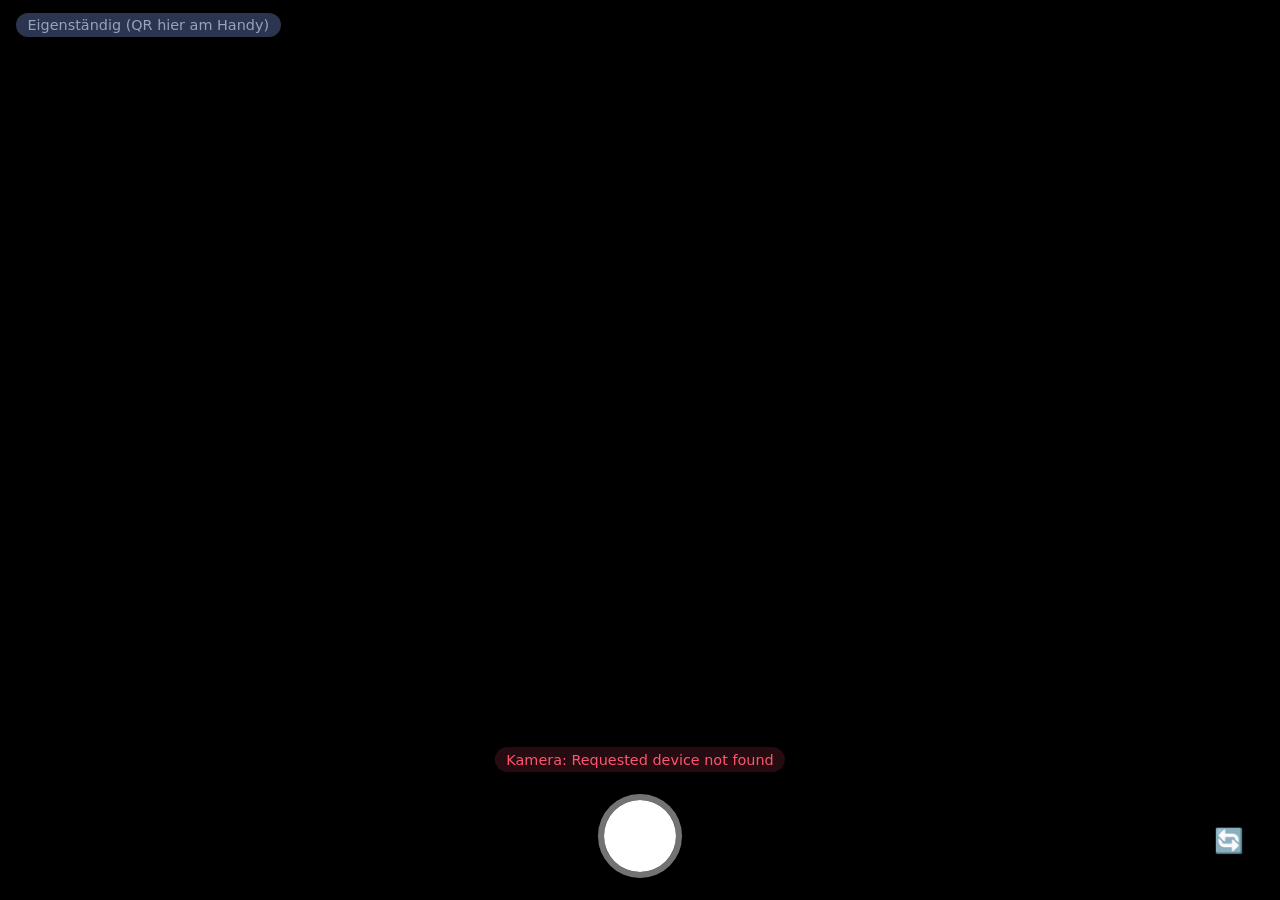
==== handy.html @ c6cf7c7c "Foto-Aktion: Laptop-, Handy- und Foto-Seite mit QR-Code-Abholung Co-Authored-By: Claude Sonnet 5.5 <" ====
<!DOCTYPE html>
<html lang="de">
<head>
<meta charset="utf-8">
<meta name="viewport" content="width=device-width, initial-scale=1, viewport-fit=cover">
<title>Handy – Foto-Aktion</title>
<link rel="stylesheet" href="style.css">
<style>
  html, body { overflow: hidden; }
  body { position: fixed; inset: 0; }
  #camView { position: absolute; inset: 0; background: #000; }
  #camView video { width: 100%; height: 100%; object-fit: cover; display: block; }
  #camView video.mirror { transform: scaleX(-1); }
  .top { position: absolute; top: 0; left: 0; right: 0; padding: calc(env(safe-area-inset-top) + .8rem) 1rem 0; display: flex; justify-content: space-between; align-items: center; gap: .5rem; }
  .bottom { position: absolute; bottom: 0; left: 0; right: 0; padding: 1rem 1rem calc(env(safe-area-inset-bottom) + 1.4rem); display: flex; justify-content: center; align-items: center; }
  .shutter { width: 5.2rem; height: 5.2rem; border-radius: 50%; padding: 0; background: #fff; border: 6px solid rgba(255,255,255,.45); background-clip: padding-box; }
  .shutter:disabled { opacity: .4; }
  .flip { position: absolute; right: 1.5rem; bottom: calc(env(safe-area-inset-bottom) + 2rem); width: 3.4rem; height: 3.4rem; border-radius: 50%; padding: 0; font-size: 1.5rem; background: rgba(0,0,0,.5); }
  .toast { position: absolute; left: 50%; bottom: calc(env(safe-area-inset-bottom) + 8rem); transform: translateX(-50%); max-width: 90%; }

  #result { position: absolute; inset: 0; background: var(--bg); overflow-y: auto; padding: calc(env(safe-area-inset-top) + 1rem) 1.2rem 2rem; text-align: center; }
  #result img { width: 100%; max-height: 30vh; object-fit: contain; border-radius: 14px; background: #000; }
  #result .qr { width: min(80vw, 20rem); margin: 1rem auto; }
  .spinner { width: 3rem; height: 3rem; border: 5px solid #2b3550; border-top-color: var(--accent); border-radius: 50%; animation: spin 1s linear infinite; margin: 2rem auto; }
  @keyframes spin { to { transform: rotate(360deg); } }
</style>
</head>
<body>

<div id="camView">
  <video id="video" autoplay playsinline muted></video>
  <div id="count" class="count"></div>
  <div id="flash" class="flash"></div>
  <div class="top">
    <span id="modeStatus" class="status">…</span>
  </div>
  <div id="toast" class="toast status err hidden"></div>
  <div class="bottom">
    <button id="shootBtn" class="shutter" aria-label="Foto machen"></button>
    <button id="flipBtn" class="flip" aria-label="Kamera wechseln">🔄</button>
  </div>
</div>

<div id="result" class="hidden">
  <img id="photo" alt="Dein Foto">
  <div id="uploading"><div class="spinner"></div><p>Foto wird hochgeladen …</p></div>
  <div id="uploaded" class="hidden">
    <h2>📱 Scannen &amp; Foto holen</h2>
    <div id="resultQr" class="qr"></div>
  </div>
  <div id="uploadError" class="error hidden"></div>
  <p>
    <button id="retryBtn" class="secondary hidden">Nochmal hochladen</button>
    <button id="newBtn">Nächstes Foto</button>
  </p>
</div>

<script src="config.js"></script>
<script src="lib/qrcode.js"></script>
<script src="lib/peerjs.min.js"></script>
<script src="common.js"></script>
<script>
(function () {
  const $ = (id) => document.getElementById(id);
  const CFG = window.CONFIG;
  document.title = CFG.TITLE + " – Handy";

  // Code aus dem Link (…/handy.html#abc123) => Kopplung mit Laptop, sonst eigenständig
  const code = location.hash.replace("#", "").trim();
  const paired = code.length > 0;

  let facing = "environment";
  let busy = false;
  let lastBlob = null;
  let conn = null;
  let peer = null;

  function setMode(text, cls) {
    const el = $("modeStatus");
    el.textContent = text;
    el.className = "status" + (cls ? " " + cls : "");
  }

  let toastTimer = null;
  function toast(text) {
    const t = $("toast");
    t.textContent = text;
    t.classList.remove("hidden");
    clearTimeout(toastTimer);
    toastTimer = setTimeout(() => t.classList.add("hidden"), 3500);
  }

  // ---------- Kamera ----------
  async function initCamera() {
    try {
      await WCU.startCamera($("video"), facing);
      $("video").classList.toggle("mirror", facing === "user");
    } catch (e) {
      toast("Kamera: " + e.message);
    }
  }

  $("flipBtn").addEventListener("click", async () => {
    facing = facing === "environment" ? "user" : "environment";
    await initCamera();
  });

  $("shootBtn").addEventListener("click", async () => {
    if (busy) return;
    busy = true;
    $("shootBtn").disabled = true;
    try {
      await WCU.countdown($("count"), CFG.COUNTDOWN);
      WCU.flash($("flash"));
      let blob = await WCU.snapshot($("video"));
      if (paired) await sendToLaptop(blob);
      else await showResult(blob);
    } catch (e) {
      toast(e.message);
    } finally {
      busy = false;
      $("shootBtn").disabled = false;
    }
  });

  // ---------- Modus A: an Laptop schicken ----------
  async function sendToLaptop(blob) {
    if (!conn || !conn.open) throw new Error("Nicht mit dem Laptop verbunden.");
    conn.send({ kind: "photo", data: await blob.arrayBuffer() });
    setMode("Gesendet …", "");
  }

  function connectToLaptop() {
    setMode("Verbinde mit Laptop …", "");
    peer = new Peer();
    peer.on("open", () => {
      conn = peer.connect("wcu-" + code, { reliable: true });
      conn.on("open", () => setMode("Mit Laptop verbunden ✓", "ok"));
      conn.on("data", (msg) => { if (msg && msg.kind === "received") setMode("Foto angekommen ✓", "ok"); });
      conn.on("close", () => { setMode("Verbindung weg – neuer Versuch …", "err"); retry(); });
      conn.on("error", () => { setMode("Verbindungsfehler …", "err"); retry(); });
    });
    peer.on("disconnected", () => { try { peer.reconnect(); } catch (e) {} });
    peer.on("error", (err) => {
      setMode(err.type === "peer-unavailable" ? "Laptop nicht gefunden …" : "Verbindungsfehler …", "err");
      retry();
    });
  }
  let retryTimer = null;
  function retry() {
    clearTimeout(retryTimer);
    retryTimer = setTimeout(() => {
      try { if (peer) peer.destroy(); } catch (e) {}
      connectToLaptop();
    }, 3000);
  }

  // ---------- Modus B: eigenständig, QR auf dem Handy ----------
  async function showResult(blob) {
    lastBlob = blob;
    $("photo").src = URL.createObjectURL(blob);
    $("camView").classList.add("hidden");
    $("result").classList.remove("hidden");
    await upload();
  }

  async function upload() {
    $("uploading").classList.remove("hidden");
    $("uploaded").classList.add("hidden");
    $("uploadError").classList.add("hidden");
    $("retryBtn").classList.add("hidden");
    try {
      const imageUrl = await WCU.uploadBlob(lastBlob);
      WCU.renderQR($("resultQr"), WCU.viewerLink(imageUrl));
      $("uploading").classList.add("hidden");
      $("uploaded").classList.remove("hidden");
    } catch (e) {
      $("uploading").classList.add("hidden");
      $("uploadError").textContent = e.message;
      $("uploadError").classList.remove("hidden");
      $("retryBtn").classList.remove("hidden");
    }
  }

  $("retryBtn").addEventListener("click", upload);
  $("newBtn").addEventListener("click", () => {
    $("result").classList.add("hidden");
    $("camView").classList.remove("hidden");
    lastBlob = null;
  });

  // ---------- Start ----------
  initCamera();
  if (paired) connectToLaptop();
  else setMode("Eigenständig (QR hier am Handy)", "");
})();
</script>
</body>
</html>
---- style.css ----
:root {
  --bg: #0f1420;
  --panel: #1a2133;
  --text: #f2f5fb;
  --muted: #98a2b8;
  --accent: #ff6b3d;
  --ok: #3ddc97;
  --err: #ff5470;
}
* { box-sizing: border-box; }
html, body { margin: 0; height: 100%; }
body {
  background: var(--bg);
  color: var(--text);
  font-family: system-ui, -apple-system, "Segoe UI", Roboto, sans-serif;
}
h1, h2 { margin: 0 0 .4em; }
a { color: var(--accent); }
button, .btn {
  font: inherit;
  font-weight: 600;
  border: 0;
  border-radius: 14px;
  padding: .8em 1.4em;
  background: var(--accent);
  color: #fff;
  cursor: pointer;
  text-decoration: none;
  display: inline-block;
}
button.secondary, .btn.secondary { background: #2b3550; }
button:disabled { opacity: .5; cursor: default; }
.hidden { display: none !important; }

.status {
  display: inline-block;
  padding: .3em .8em;
  border-radius: 999px;
  background: #2b3550;
  font-size: .9rem;
  color: var(--muted);
}
.status.ok { background: rgba(61, 220, 151, .15); color: var(--ok); }
.status.err { background: rgba(255, 84, 112, .15); color: var(--err); }

.error {
  background: rgba(255, 84, 112, .15);
  color: var(--err);
  padding: .8em 1em;
  border-radius: 12px;
  margin: .8em 0;
}

/* Kamera-Bereich */
.cam {
  position: relative;
  background: #000;
  border-radius: 18px;
  overflow: hidden;
  aspect-ratio: 16 / 9;
}
.cam video { width: 100%; height: 100%; object-fit: cover; display: block; }
.cam video.mirror { transform: scaleX(-1); }
.count {
  position: absolute; inset: 0;
  display: flex; align-items: center; justify-content: center;
  font-size: min(30vw, 14rem);
  font-weight: 800;
  color: #fff;
  text-shadow: 0 4px 30px rgba(0, 0, 0, .6);
  pointer-events: none;
}
.count.pop { animation: pop 1s ease-out; }
@keyframes pop { from { transform: scale(1.6); opacity: .2; } to { transform: scale(1); opacity: 1; } }
.flash { position: absolute; inset: 0; background: #fff; opacity: 0; pointer-events: none; }
.flash.go { animation: flash .5s ease-out; }
@keyframes flash { from { opacity: .95; } to { opacity: 0; } }

/* QR */
.qr { background: #fff; border-radius: 16px; padding: 10px; }
.qr svg { width: 100%; height: auto; display: block; }

/* Landing */
.landing {
  min-height: 100%;
  display: flex; flex-direction: column; align-items: center; justify-content: center;
  gap: 1.2rem; text-align: center; padding: 2rem;
}
.landing .choices { display: flex; gap: 1rem; flex-wrap: wrap; justify-content: center; }
.landing .btn { font-size: 1.3rem; padding: 1.2em 2em; }
.landing p { color: var(--muted); max-width: 32rem; }
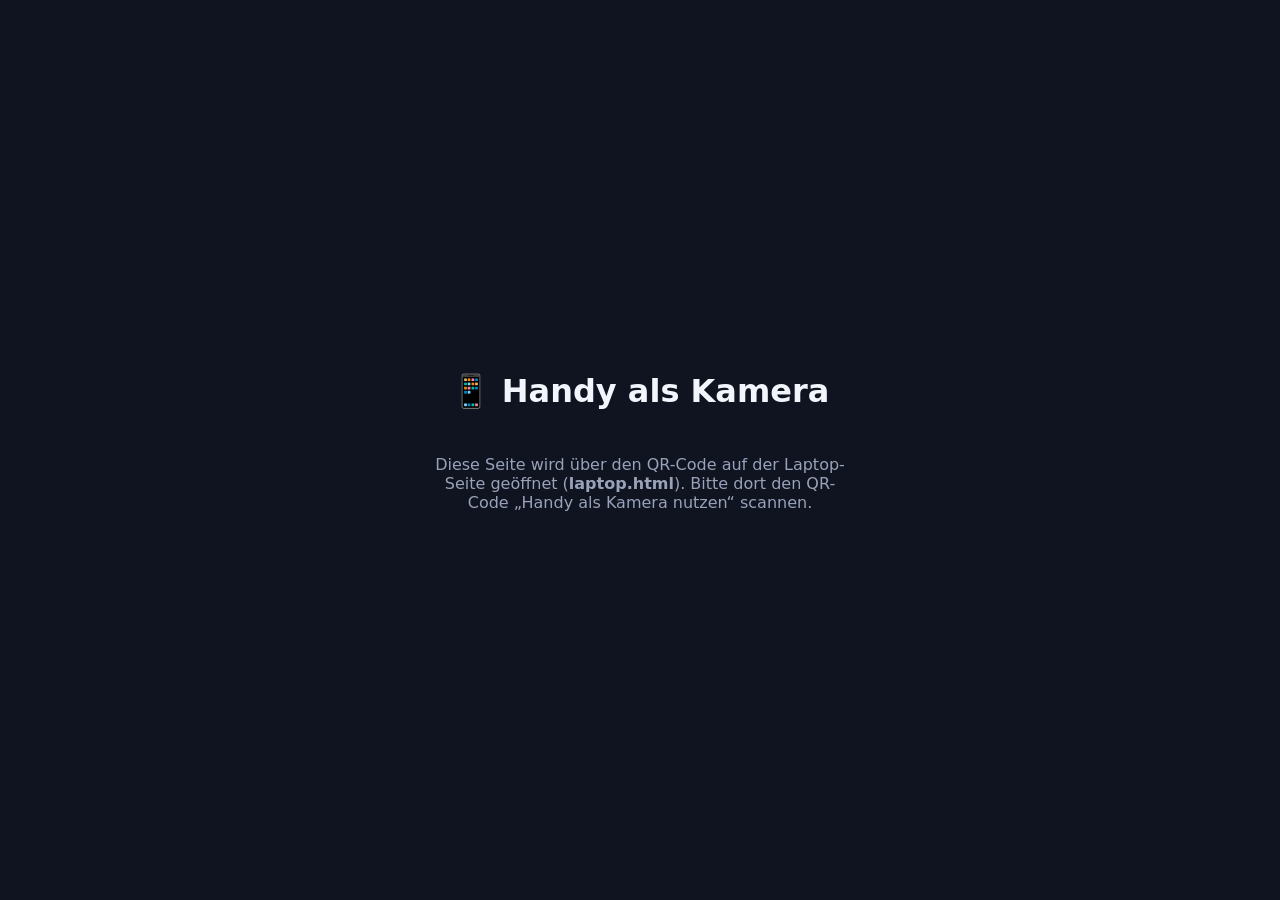
==== commit 56e32398: "Fotos privat auf dem Laptop speichern (Python-Server + Tunnel), Foto-Seite mit Filtern und Download " ====
--- a/handy.html
+++ b/handy.html
@@ -18,14 +18,16 @@
   .flip { position: absolute; right: 1.5rem; bottom: calc(env(safe-area-inset-bottom) + 2rem); width: 3.4rem; height: 3.4rem; border-radius: 50%; padding: 0; font-size: 1.5rem; background: rgba(0,0,0,.5); }
   .toast { position: absolute; left: 50%; bottom: calc(env(safe-area-inset-bottom) + 8rem); transform: translateX(-50%); max-width: 90%; }
 
-  #result { position: absolute; inset: 0; background: var(--bg); overflow-y: auto; padding: calc(env(safe-area-inset-top) + 1rem) 1.2rem 2rem; text-align: center; }
-  #result img { width: 100%; max-height: 30vh; object-fit: contain; border-radius: 14px; background: #000; }
-  #result .qr { width: min(80vw, 20rem); margin: 1rem auto; }
-  .spinner { width: 3rem; height: 3rem; border: 5px solid #2b3550; border-top-color: var(--accent); border-radius: 50%; animation: spin 1s linear infinite; margin: 2rem auto; }
-  @keyframes spin { to { transform: rotate(360deg); } }
+  #noCode { position: absolute; inset: 0; background: var(--bg); display: flex; flex-direction: column; align-items: center; justify-content: center; gap: 1rem; padding: 2rem; text-align: center; }
+  #noCode p { color: var(--muted); max-width: 26rem; }
 </style>
 </head>
 <body>
+
+<div id="noCode" class="hidden">
+  <h1>📱 Handy als Kamera</h1>
+  <p>Diese Seite wird über den QR-Code auf der Laptop-Seite geöffnet (<b>laptop.html</b>). Bitte dort den QR-Code „Handy als Kamera nutzen“ scannen.</p>
+</div>
 
 <div id="camView">
   <video id="video" autoplay playsinline muted></video>
@@ -41,22 +43,7 @@
   </div>
 </div>
 
-<div id="result" class="hidden">
-  <img id="photo" alt="Dein Foto">
-  <div id="uploading"><div class="spinner"></div><p>Foto wird hochgeladen …</p></div>
-  <div id="uploaded" class="hidden">
-    <h2>📱 Scannen &amp; Foto holen</h2>
-    <div id="resultQr" class="qr"></div>
-  </div>
-  <div id="uploadError" class="error hidden"></div>
-  <p>
-    <button id="retryBtn" class="secondary hidden">Nochmal hochladen</button>
-    <button id="newBtn">Nächstes Foto</button>
-  </p>
-</div>
-
 <script src="config.js"></script>
-<script src="lib/qrcode.js"></script>
 <script src="lib/peerjs.min.js"></script>
 <script src="common.js"></script>
 <script>
@@ -65,13 +52,16 @@
   const CFG = window.CONFIG;
   document.title = CFG.TITLE + " – Handy";
 
-  // Code aus dem Link (…/handy.html#abc123) => Kopplung mit Laptop, sonst eigenständig
+  // Code aus dem Link (…/handy.html#abc123) = Kopplung mit dem Laptop
   const code = location.hash.replace("#", "").trim();
-  const paired = code.length > 0;
+  if (!code) {
+    $("camView").classList.add("hidden");
+    $("noCode").classList.remove("hidden");
+    return;
+  }
 
   let facing = "environment";
   let busy = false;
-  let lastBlob = null;
   let conn = null;
   let peer = null;
 
@@ -112,9 +102,10 @@
     try {
       await WCU.countdown($("count"), CFG.COUNTDOWN);
       WCU.flash($("flash"));
-      let blob = await WCU.snapshot($("video"));
-      if (paired) await sendToLaptop(blob);
-      else await showResult(blob);
+      const blob = await WCU.snapshot($("video"));
+      if (!conn || !conn.open) throw new Error("Nicht mit dem Laptop verbunden.");
+      conn.send({ kind: "photo", data: await blob.arrayBuffer() });
+      setMode("Gesendet …", "");
     } catch (e) {
       toast(e.message);
     } finally {
@@ -123,13 +114,7 @@
     }
   });
 
-  // ---------- Modus A: an Laptop schicken ----------
-  async function sendToLaptop(blob) {
-    if (!conn || !conn.open) throw new Error("Nicht mit dem Laptop verbunden.");
-    conn.send({ kind: "photo", data: await blob.arrayBuffer() });
-    setMode("Gesendet …", "");
-  }
-
+  // ---------- Verbindung zum Laptop (PeerJS / WebRTC) ----------
   function connectToLaptop() {
     setMode("Verbinde mit Laptop …", "");
     peer = new Peer();
@@ -155,44 +140,8 @@
     }, 3000);
   }
 
-  // ---------- Modus B: eigenständig, QR auf dem Handy ----------
-  async function showResult(blob) {
-    lastBlob = blob;
-    $("photo").src = URL.createObjectURL(blob);
-    $("camView").classList.add("hidden");
-    $("result").classList.remove("hidden");
-    await upload();
-  }
-
-  async function upload() {
-    $("uploading").classList.remove("hidden");
-    $("uploaded").classList.add("hidden");
-    $("uploadError").classList.add("hidden");
-    $("retryBtn").classList.add("hidden");
-    try {
-      const imageUrl = await WCU.uploadBlob(lastBlob);
-      WCU.renderQR($("resultQr"), WCU.viewerLink(imageUrl));
-      $("uploading").classList.add("hidden");
-      $("uploaded").classList.remove("hidden");
-    } catch (e) {
-      $("uploading").classList.add("hidden");
-      $("uploadError").textContent = e.message;
-      $("uploadError").classList.remove("hidden");
-      $("retryBtn").classList.remove("hidden");
-    }
-  }
-
-  $("retryBtn").addEventListener("click", upload);
-  $("newBtn").addEventListener("click", () => {
-    $("result").classList.add("hidden");
-    $("camView").classList.remove("hidden");
-    lastBlob = null;
-  });
-
-  // ---------- Start ----------
   initCamera();
-  if (paired) connectToLaptop();
-  else setMode("Eigenständig (QR hier am Handy)", "");
+  connectToLaptop();
 })();
 </script>
 </body>
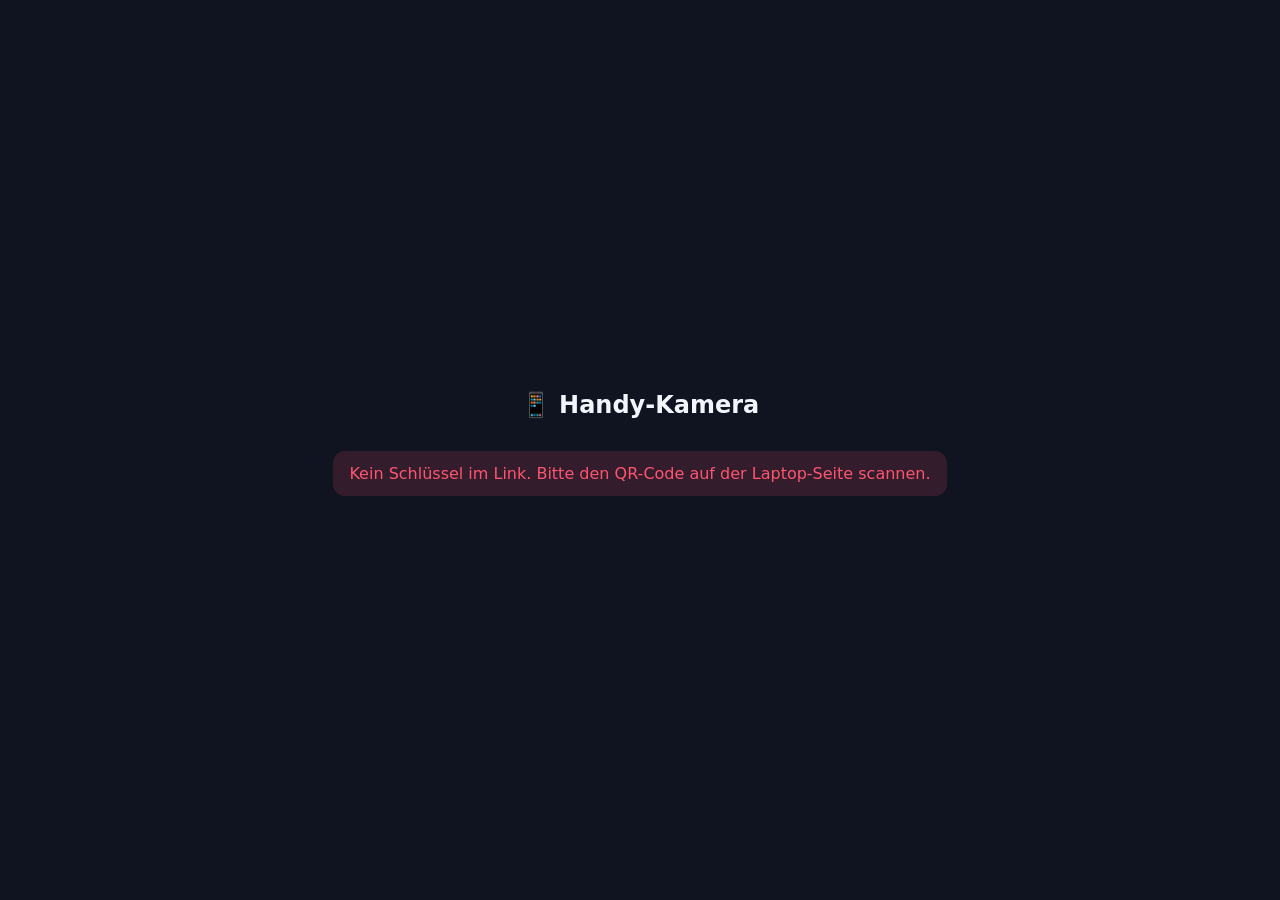
==== commit ab29dacf: "Alles lokal: Laptop- und Handy-Seite vom Python-Server, Handy hat Vorrang vor Laptop-Kamera, PeerJS " ====
--- a/handy.html
+++ b/handy.html
@@ -6,142 +6,121 @@
 <title>Handy – Foto-Aktion</title>
 <link rel="stylesheet" href="style.css">
 <style>
-  html, body { overflow: hidden; }
-  body { position: fixed; inset: 0; }
-  #camView { position: absolute; inset: 0; background: #000; }
-  #camView video { width: 100%; height: 100%; object-fit: cover; display: block; }
-  #camView video.mirror { transform: scaleX(-1); }
-  .top { position: absolute; top: 0; left: 0; right: 0; padding: calc(env(safe-area-inset-top) + .8rem) 1rem 0; display: flex; justify-content: space-between; align-items: center; gap: .5rem; }
-  .bottom { position: absolute; bottom: 0; left: 0; right: 0; padding: 1rem 1rem calc(env(safe-area-inset-bottom) + 1.4rem); display: flex; justify-content: center; align-items: center; }
-  .shutter { width: 5.2rem; height: 5.2rem; border-radius: 50%; padding: 0; background: #fff; border: 6px solid rgba(255,255,255,.45); background-clip: padding-box; }
-  .shutter:disabled { opacity: .4; }
-  .flip { position: absolute; right: 1.5rem; bottom: calc(env(safe-area-inset-bottom) + 2rem); width: 3.4rem; height: 3.4rem; border-radius: 50%; padding: 0; font-size: 1.5rem; background: rgba(0,0,0,.5); }
-  .toast { position: absolute; left: 50%; bottom: calc(env(safe-area-inset-bottom) + 8rem); transform: translateX(-50%); max-width: 90%; }
-
-  #noCode { position: absolute; inset: 0; background: var(--bg); display: flex; flex-direction: column; align-items: center; justify-content: center; gap: 1rem; padding: 2rem; text-align: center; }
-  #noCode p { color: var(--muted); max-width: 26rem; }
+  body { display: flex; flex-direction: column; align-items: center; justify-content: center; gap: 1.2rem; padding: 1.5rem; text-align: center; min-height: 100%; }
+  h1 { margin: 0; font-size: 1.5rem; }
+  .big { width: min(80vw, 20rem); font-size: 1.3rem; padding: 1.4em 1em; }
+  .row { display: flex; flex-direction: column; gap: .8rem; align-items: center; }
+  #thumb { width: min(80vw, 20rem); max-height: 35vh; object-fit: contain; border-radius: 14px; background: #000; }
+  .hint { color: var(--muted); max-width: 26rem; margin: 0; }
+  input[type=file] { display: none; }
 </style>
 </head>
 <body>
+  <h1 id="title">📱 Handy-Kamera</h1>
+  <span id="conn" class="status">Verbinde …</span>
 
-<div id="noCode" class="hidden">
-  <h1>📱 Handy als Kamera</h1>
-  <p>Diese Seite wird über den QR-Code auf der Laptop-Seite geöffnet (<b>laptop.html</b>). Bitte dort den QR-Code „Handy als Kamera nutzen“ scannen.</p>
-</div>
+  <div id="noKey" class="error hidden">
+    Kein Schlüssel im Link. Bitte den QR-Code auf der Laptop-Seite scannen.
+  </div>
 
-<div id="camView">
-  <video id="video" autoplay playsinline muted></video>
-  <div id="count" class="count"></div>
-  <div id="flash" class="flash"></div>
-  <div class="top">
-    <span id="modeStatus" class="status">…</span>
+  <div id="main" class="row">
+    <button id="backBtn" class="big">📷 Foto aufnehmen</button>
+    <button id="selfieBtn" class="big secondary">🤳 Selfie</button>
+    <img id="thumb" class="hidden" alt="Letztes Foto">
+    <span id="msg" class="status hidden"></span>
+    <p class="hint">Es öffnet sich die Kamera-App deines Handys. Nach dem Foto wird es automatisch an den Laptop geschickt.</p>
   </div>
-  <div id="toast" class="toast status err hidden"></div>
-  <div class="bottom">
-    <button id="shootBtn" class="shutter" aria-label="Foto machen"></button>
-    <button id="flipBtn" class="flip" aria-label="Kamera wechseln">🔄</button>
-  </div>
-</div>
+
+  <input id="fileBack" type="file" accept="image/*" capture="environment">
+  <input id="fileSelfie" type="file" accept="image/*" capture="user">
 
 <script src="config.js"></script>
-<script src="lib/peerjs.min.js"></script>
-<script src="common.js"></script>
 <script>
 (function () {
+  "use strict";
   const $ = (id) => document.getElementById(id);
   const CFG = window.CONFIG;
   document.title = CFG.TITLE + " – Handy";
 
-  // Code aus dem Link (…/handy.html#abc123) = Kopplung mit dem Laptop
-  const code = location.hash.replace("#", "").trim();
-  if (!code) {
-    $("camView").classList.add("hidden");
-    $("noCode").classList.remove("hidden");
+  const key = location.hash.replace(/^#/, "").trim();
+  if (!key) {
+    $("main").classList.add("hidden");
+    $("conn").classList.add("hidden");
+    $("noKey").classList.remove("hidden");
     return;
   }
 
-  let facing = "environment";
-  let busy = false;
-  let conn = null;
-  let peer = null;
-
-  function setMode(text, cls) {
-    const el = $("modeStatus");
-    el.textContent = text;
-    el.className = "status" + (cls ? " " + cls : "");
+  function setConn(ok) {
+    const el = $("conn");
+    el.textContent = ok ? "Mit Laptop verbunden ✓" : "Keine Verbindung zum Laptop";
+    el.className = "status " + (ok ? "ok" : "err");
   }
 
-  let toastTimer = null;
-  function toast(text) {
-    const t = $("toast");
-    t.textContent = text;
-    t.classList.remove("hidden");
-    clearTimeout(toastTimer);
-    toastTimer = setTimeout(() => t.classList.add("hidden"), 3500);
+  function setMsg(text, cls) {
+    const el = $("msg");
+    el.textContent = text;
+    el.className = "status " + (cls || "");
   }
 
-  // ---------- Kamera ----------
-  async function initCamera() {
+  // Lebenszeichen: so weiß der Laptop, dass ein Handy da ist (dann hat das Handy Vorrang)
+  async function hello() {
     try {
-      await WCU.startCamera($("video"), facing);
-      $("video").classList.toggle("mirror", facing === "user");
+      const r = await fetch("/phone/hello", { method: "POST", headers: { "X-Key": key }, cache: "no-store" });
+      if (r.status === 403) { setConn(false); $("conn").textContent = "Schlüssel falsch – QR neu scannen"; return; }
+      setConn(r.ok);
     } catch (e) {
-      toast("Kamera: " + e.message);
+      setConn(false);
+    }
+  }
+  hello();
+  setInterval(hello, 3000);
+
+  // Foto verkleinern und als JPEG ausgeben (Drehung aus den Kamera-Daten wird vom Browser beachtet)
+  function shrink(file) {
+    return new Promise((resolve, reject) => {
+      const url = URL.createObjectURL(file);
+      const img = new Image();
+      img.onload = () => {
+        const scale = Math.min(1, CFG.MAX_SIZE / Math.max(img.naturalWidth, img.naturalHeight));
+        const c = document.createElement("canvas");
+        c.width = Math.round(img.naturalWidth * scale);
+        c.height = Math.round(img.naturalHeight * scale);
+        c.getContext("2d").drawImage(img, 0, 0, c.width, c.height);
+        URL.revokeObjectURL(url);
+        c.toBlob((b) => (b ? resolve(b) : reject(new Error("Foto konnte nicht verarbeitet werden."))), "image/jpeg", 0.88);
+      };
+      img.onerror = () => reject(new Error("Foto konnte nicht gelesen werden."));
+      img.src = url;
+    });
+  }
+
+  async function handleFile(input) {
+    const file = input.files && input.files[0];
+    input.value = ""; // dieselbe Datei später erneut wählbar
+    if (!file) return;
+    setMsg("Foto wird gesendet …", "");
+    try {
+      const blob = await shrink(file);
+      const r = await fetch("/phone/photo", {
+        method: "POST",
+        headers: { "X-Key": key, "Content-Type": "image/jpeg" },
+        body: blob,
+      });
+      if (!r.ok) throw new Error(r.status === 403 ? "Schlüssel falsch – QR neu scannen." : "Senden fehlgeschlagen (" + r.status + ").");
+      const t = $("thumb");
+      if (t.src) URL.revokeObjectURL(t.src);
+      t.src = URL.createObjectURL(blob);
+      t.classList.remove("hidden");
+      setMsg("Foto angekommen ✓ – QR-Code steht am Laptop", "ok");
+    } catch (e) {
+      setMsg(e.message || "Senden fehlgeschlagen.", "err");
     }
   }
 
-  $("flipBtn").addEventListener("click", async () => {
-    facing = facing === "environment" ? "user" : "environment";
-    await initCamera();
-  });
-
-  $("shootBtn").addEventListener("click", async () => {
-    if (busy) return;
-    busy = true;
-    $("shootBtn").disabled = true;
-    try {
-      await WCU.countdown($("count"), CFG.COUNTDOWN);
-      WCU.flash($("flash"));
-      const blob = await WCU.snapshot($("video"));
-      if (!conn || !conn.open) throw new Error("Nicht mit dem Laptop verbunden.");
-      conn.send({ kind: "photo", data: await blob.arrayBuffer() });
-      setMode("Gesendet …", "");
-    } catch (e) {
-      toast(e.message);
-    } finally {
-      busy = false;
-      $("shootBtn").disabled = false;
-    }
-  });
-
-  // ---------- Verbindung zum Laptop (PeerJS / WebRTC) ----------
-  function connectToLaptop() {
-    setMode("Verbinde mit Laptop …", "");
-    peer = new Peer();
-    peer.on("open", () => {
-      conn = peer.connect("wcu-" + code, { reliable: true });
-      conn.on("open", () => setMode("Mit Laptop verbunden ✓", "ok"));
-      conn.on("data", (msg) => { if (msg && msg.kind === "received") setMode("Foto angekommen ✓", "ok"); });
-      conn.on("close", () => { setMode("Verbindung weg – neuer Versuch …", "err"); retry(); });
-      conn.on("error", () => { setMode("Verbindungsfehler …", "err"); retry(); });
-    });
-    peer.on("disconnected", () => { try { peer.reconnect(); } catch (e) {} });
-    peer.on("error", (err) => {
-      setMode(err.type === "peer-unavailable" ? "Laptop nicht gefunden …" : "Verbindungsfehler …", "err");
-      retry();
-    });
-  }
-  let retryTimer = null;
-  function retry() {
-    clearTimeout(retryTimer);
-    retryTimer = setTimeout(() => {
-      try { if (peer) peer.destroy(); } catch (e) {}
-      connectToLaptop();
-    }, 3000);
-  }
-
-  initCamera();
-  connectToLaptop();
+  $("backBtn").addEventListener("click", () => $("fileBack").click());
+  $("selfieBtn").addEventListener("click", () => $("fileSelfie").click());
+  $("fileBack").addEventListener("change", (e) => handleFile(e.target));
+  $("fileSelfie").addEventListener("change", (e) => handleFile(e.target));
 })();
 </script>
 </body>
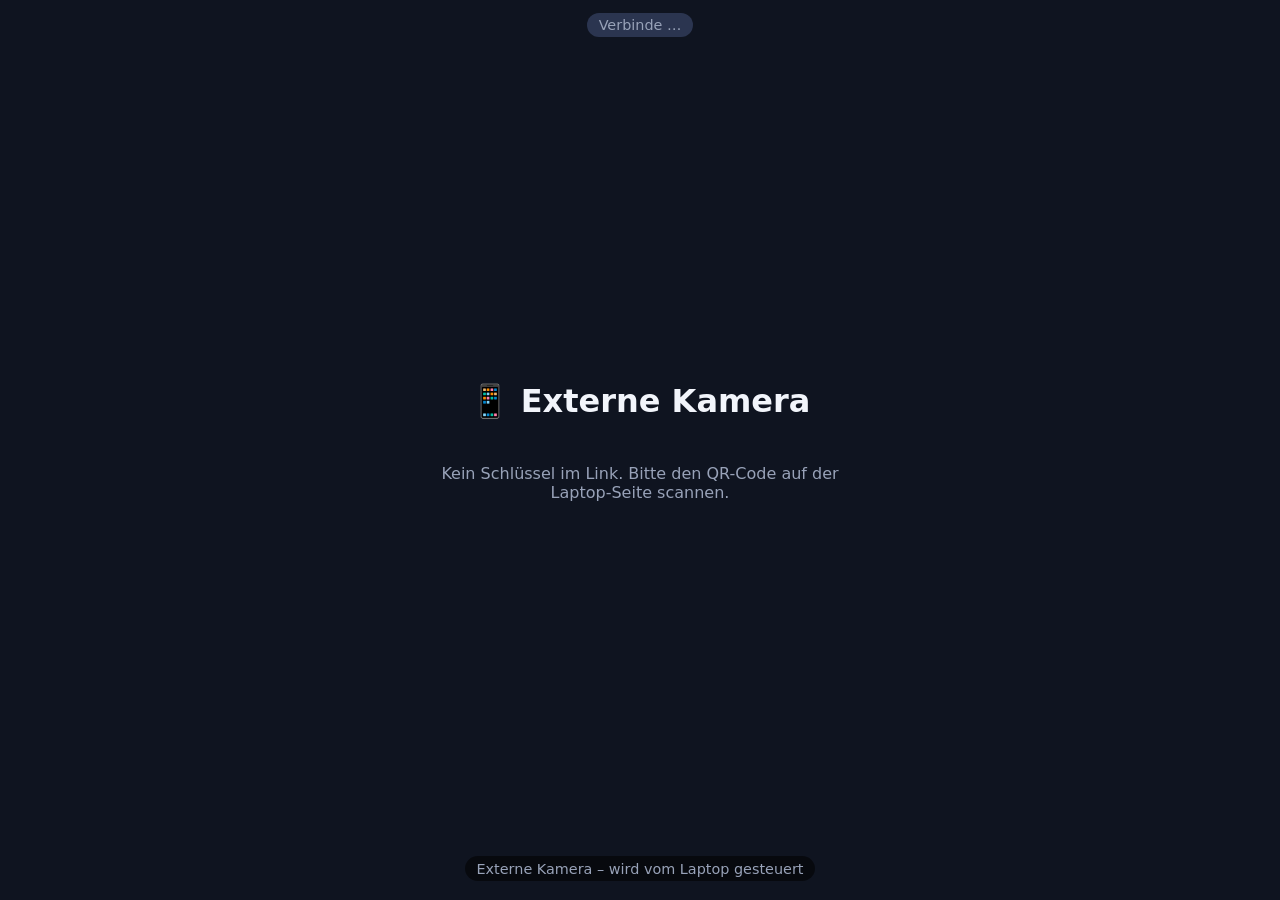
==== commit 405ef123: "Alles vom Laptop steuern, Handy nur als externe Kamera, Tunnel automatisch einrichten - Livebild vom" ====
--- a/handy.html
+++ b/handy.html
@@ -3,36 +3,28 @@
 <head>
 <meta charset="utf-8">
 <meta name="viewport" content="width=device-width, initial-scale=1, viewport-fit=cover">
-<title>Handy – Foto-Aktion</title>
+<title>Handy – externe Kamera</title>
 <link rel="stylesheet" href="style.css">
 <style>
-  body { display: flex; flex-direction: column; align-items: center; justify-content: center; gap: 1.2rem; padding: 1.5rem; text-align: center; min-height: 100%; }
-  h1 { margin: 0; font-size: 1.5rem; }
-  .big { width: min(80vw, 20rem); font-size: 1.3rem; padding: 1.4em 1em; }
-  .row { display: flex; flex-direction: column; gap: .8rem; align-items: center; }
-  #thumb { width: min(80vw, 20rem); max-height: 35vh; object-fit: contain; border-radius: 14px; background: #000; }
-  .hint { color: var(--muted); max-width: 26rem; margin: 0; }
-  input[type=file] { display: none; }
+  html, body { overflow: hidden; }
+  body { position: fixed; inset: 0; background: #000; }
+  video { position: absolute; inset: 0; width: 100%; height: 100%; object-fit: cover; display: block; }
+  video.mirror { transform: scaleX(-1); }
+  .top { position: absolute; top: 0; left: 0; right: 0; padding: calc(env(safe-area-inset-top) + .8rem) 1rem 0; display: flex; justify-content: center; gap: .5rem; flex-wrap: wrap; }
+  .bottom { position: absolute; bottom: 0; left: 0; right: 0; padding: 1rem 1rem calc(env(safe-area-inset-bottom) + 1.2rem); text-align: center; }
+  .bottom .status { background: rgba(0, 0, 0, .55); }
+  #msg { position: absolute; inset: 0; background: var(--bg); display: flex; flex-direction: column; align-items: center; justify-content: center; gap: 1rem; padding: 2rem; text-align: center; }
+  #msg p { color: var(--muted); max-width: 26rem; }
 </style>
 </head>
 <body>
-  <h1 id="title">📱 Handy-Kamera</h1>
-  <span id="conn" class="status">Verbinde …</span>
 
-  <div id="noKey" class="error hidden">
-    Kein Schlüssel im Link. Bitte den QR-Code auf der Laptop-Seite scannen.
-  </div>
+<div id="msg" class="hidden"><h1 id="msgTitle"></h1><p id="msgText"></p></div>
 
-  <div id="main" class="row">
-    <button id="backBtn" class="big">📷 Foto aufnehmen</button>
-    <button id="selfieBtn" class="big secondary">🤳 Selfie</button>
-    <img id="thumb" class="hidden" alt="Letztes Foto">
-    <span id="msg" class="status hidden"></span>
-    <p class="hint">Es öffnet sich die Kamera-App deines Handys. Nach dem Foto wird es automatisch an den Laptop geschickt.</p>
-  </div>
-
-  <input id="fileBack" type="file" accept="image/*" capture="environment">
-  <input id="fileSelfie" type="file" accept="image/*" capture="user">
+<video id="video" autoplay playsinline muted></video>
+<div id="flash" class="flash"></div>
+<div class="top"><span id="conn" class="status">Verbinde …</span></div>
+<div class="bottom"><span class="status">Externe Kamera – wird vom Laptop gesteuert</span> <span id="note" class="status hidden"></span></div>
 
 <script src="config.js"></script>
 <script>
@@ -40,87 +32,148 @@
   "use strict";
   const $ = (id) => document.getElementById(id);
   const CFG = window.CONFIG;
-  document.title = CFG.TITLE + " – Handy";
+  const video = $("video");
+
+  function fatal(title, text) {
+    $("msgTitle").textContent = title;
+    $("msgText").textContent = text;
+    $("msg").classList.remove("hidden");
+  }
 
   const key = location.hash.replace(/^#/, "").trim();
   if (!key) {
-    $("main").classList.add("hidden");
-    $("conn").classList.add("hidden");
-    $("noKey").classList.remove("hidden");
-    return;
+    return fatal("📱 Externe Kamera", "Kein Schlüssel im Link. Bitte den QR-Code auf der Laptop-Seite scannen.");
+  }
+  if (!window.isSecureContext || !navigator.mediaDevices || !navigator.mediaDevices.getUserMedia) {
+    return fatal("Kamera nicht erlaubt",
+      "Der Browser erlaubt die Kamera nur über https. Der Laptop braucht dafür das Python-Paket „cryptography“ (pip install cryptography). Danach den Server neu starten und den QR-Code erneut scannen.");
   }
 
-  function setConn(ok) {
+  function setConn(ok, text) {
     const el = $("conn");
-    el.textContent = ok ? "Mit Laptop verbunden ✓" : "Keine Verbindung zum Laptop";
+    el.textContent = text || (ok ? "Mit Laptop verbunden ✓" : "Keine Verbindung zum Laptop");
     el.className = "status " + (ok ? "ok" : "err");
   }
 
-  function setMsg(text, cls) {
-    const el = $("msg");
+  let noteTimer = null;
+  function note(text) {
+    const el = $("note");
     el.textContent = text;
-    el.className = "status " + (cls || "");
+    el.classList.remove("hidden");
+    clearTimeout(noteTimer);
+    noteTimer = setTimeout(() => el.classList.add("hidden"), 3000);
   }
 
-  // Lebenszeichen: so weiß der Laptop, dass ein Handy da ist (dann hat das Handy Vorrang)
-  async function hello() {
-    try {
-      const r = await fetch("/phone/hello", { method: "POST", headers: { "X-Key": key }, cache: "no-store" });
-      if (r.status === 403) { setConn(false); $("conn").textContent = "Schlüssel falsch – QR neu scannen"; return; }
-      setConn(r.ok);
-    } catch (e) {
-      setConn(false);
-    }
-  }
-  hello();
-  setInterval(hello, 3000);
+  const sleep = (ms) => new Promise((r) => setTimeout(r, ms));
 
-  // Foto verkleinern und als JPEG ausgeben (Drehung aus den Kamera-Daten wird vom Browser beachtet)
-  function shrink(file) {
-    return new Promise((resolve, reject) => {
-      const url = URL.createObjectURL(file);
-      const img = new Image();
-      img.onload = () => {
-        const scale = Math.min(1, CFG.MAX_SIZE / Math.max(img.naturalWidth, img.naturalHeight));
-        const c = document.createElement("canvas");
-        c.width = Math.round(img.naturalWidth * scale);
-        c.height = Math.round(img.naturalHeight * scale);
-        c.getContext("2d").drawImage(img, 0, 0, c.width, c.height);
-        URL.revokeObjectURL(url);
-        c.toBlob((b) => (b ? resolve(b) : reject(new Error("Foto konnte nicht verarbeitet werden."))), "image/jpeg", 0.88);
-      };
-      img.onerror = () => reject(new Error("Foto konnte nicht gelesen werden."));
-      img.src = url;
+  // ---------- Kamera ----------
+  let facing = "environment";
+  let stream = null;
+
+  async function startCam() {
+    if (stream) stream.getTracks().forEach((t) => t.stop());
+    stream = await navigator.mediaDevices.getUserMedia({
+      video: { facingMode: { ideal: facing }, width: { ideal: 1920 }, height: { ideal: 1080 } },
+      audio: false,
     });
+    video.srcObject = stream;
+    await video.play();
+    video.classList.toggle("mirror", facing === "user");
   }
 
-  async function handleFile(input) {
-    const file = input.files && input.files[0];
-    input.value = ""; // dieselbe Datei später erneut wählbar
-    if (!file) return;
-    setMsg("Foto wird gesendet …", "");
+  // Bildschirm anlassen, solange die Seite offen ist
+  async function keepAwake() {
+    try { if (navigator.wakeLock) await navigator.wakeLock.request("screen"); } catch (e) {}
+  }
+  document.addEventListener("visibilitychange", () => { if (!document.hidden) keepAwake(); });
+
+  // Standbild als JPEG (längste Kante maxDim)
+  function grab(maxDim, quality) {
+    const w = video.videoWidth, h = video.videoHeight;
+    const scale = Math.min(1, maxDim / Math.max(w, h));
+    const c = document.createElement("canvas");
+    c.width = Math.round(w * scale);
+    c.height = Math.round(h * scale);
+    c.getContext("2d").drawImage(video, 0, 0, c.width, c.height);
+    return new Promise((resolve, reject) =>
+      c.toBlob((b) => (b ? resolve(b) : reject(new Error("Bild konnte nicht erstellt werden."))), "image/jpeg", quality)
+    );
+  }
+
+  function flash() {
+    const f = $("flash");
+    f.classList.remove("go");
+    void f.offsetWidth;
+    f.classList.add("go");
+  }
+
+  // ---------- Befehle vom Laptop ----------
+  async function shoot() {
+    flash();
+    const blob = await grab(CFG.MAX_SIZE, 0.88); // volle Qualität nur für das Foto
+    const r = await fetch("/phone/photo", {
+      method: "POST",
+      headers: { "X-Key": key, "Content-Type": "image/jpeg" },
+      body: blob,
+    });
+    if (!r.ok) throw new Error("Foto senden fehlgeschlagen (" + r.status + ")");
+    note("Foto gesendet ✓");
+  }
+
+  async function handle(cmd) {
     try {
-      const blob = await shrink(file);
-      const r = await fetch("/phone/photo", {
-        method: "POST",
-        headers: { "X-Key": key, "Content-Type": "image/jpeg" },
-        body: blob,
-      });
-      if (!r.ok) throw new Error(r.status === 403 ? "Schlüssel falsch – QR neu scannen." : "Senden fehlgeschlagen (" + r.status + ").");
-      const t = $("thumb");
-      if (t.src) URL.revokeObjectURL(t.src);
-      t.src = URL.createObjectURL(blob);
-      t.classList.remove("hidden");
-      setMsg("Foto angekommen ✓ – QR-Code steht am Laptop", "ok");
+      if (cmd === "shoot") await shoot();
+      else if (cmd === "flip") {
+        facing = facing === "environment" ? "user" : "environment";
+        await startCam();
+        note(facing === "user" ? "Frontkamera" : "Rückkamera");
+      }
     } catch (e) {
-      setMsg(e.message || "Senden fehlgeschlagen.", "err");
+      note(e.message || "Fehler");
     }
   }
 
-  $("backBtn").addEventListener("click", () => $("fileBack").click());
-  $("selfieBtn").addEventListener("click", () => $("fileSelfie").click());
-  $("fileBack").addEventListener("change", (e) => handleFile(e.target));
-  $("fileSelfie").addEventListener("change", (e) => handleFile(e.target));
+  // ---------- Livebild senden (ca. 9 Bilder pro Sekunde); die Antwort enthält Befehle ----------
+  async function loop() {
+    for (;;) {
+      const t0 = performance.now();
+      try {
+        if (video.videoWidth) {
+          const frame = await grab(640, 0.6);
+          const r = await fetch("/phone/frame", {
+            method: "POST",
+            headers: { "X-Key": key, "Content-Type": "image/jpeg" },
+            body: frame,
+            cache: "no-store",
+          });
+          if (r.status === 403) {
+            setConn(false, "Schlüssel falsch – QR neu scannen");
+            await sleep(2000);
+            continue;
+          }
+          if (!r.ok) throw new Error("Status " + r.status);
+          setConn(true);
+          const j = await r.json();
+          for (const c of j.cmds || []) await handle(c);
+        }
+      } catch (e) {
+        setConn(false);
+        await sleep(1000);
+      }
+      const dt = performance.now() - t0;
+      if (dt < 110) await sleep(110 - dt);
+    }
+  }
+
+  (async function start() {
+    try {
+      await startCam();
+    } catch (e) {
+      return fatal("Kamera nicht verfügbar", "Bitte die Kamera-Freigabe erlauben und die Seite neu laden. (" + (e.message || e) + ")");
+    }
+    keepAwake();
+    loop();
+  })();
 })();
 </script>
 </body>
